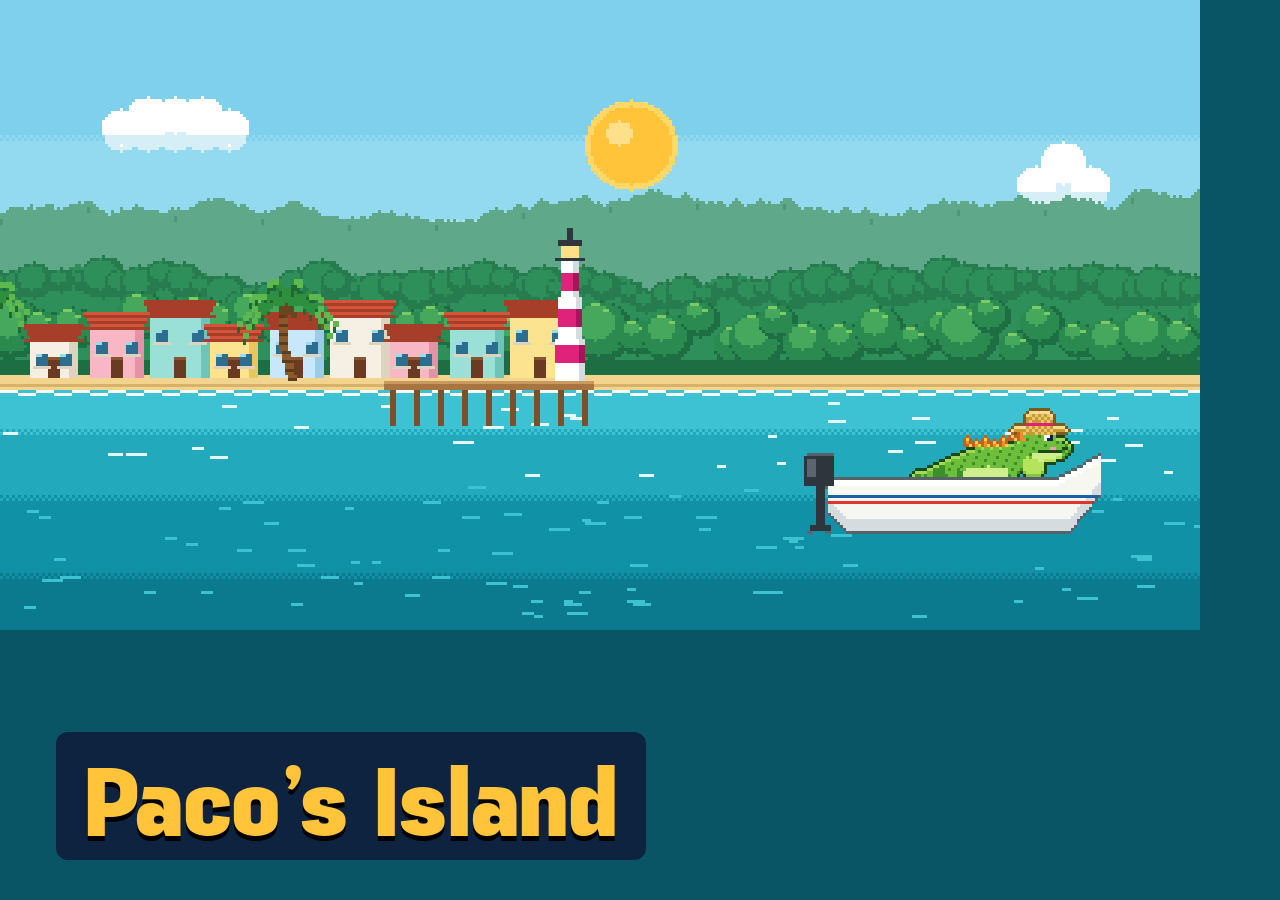
==== tools/og.html @ bc666667 "Add share card image, Open Graph and Twitter tags, and description" ====
<!doctype html>
<!-- Builds icons/og.png, the 1200 x 630 share card. Run: python3 tools/og.py -->
<html><head><meta charset="utf-8">
<style>
@font-face { font-family: Fuji; src: url(../fonts/PPFuji-Bold.woff2) format('woff2'); }
html, body { margin: 0; width: 1200px; height: 630px; overflow: hidden; background: #095565; }
canvas { position: absolute; left: 0; top: 0; width: 1200px; height: 630px; image-rendering: pixelated; }
.word { position: absolute; left: 56px; bottom: 40px; margin: 0; padding: 18px 28px 14px; background: #0D2340; border-radius: 12px; color: #FFC43A; font: 96px/1 Fuji, sans-serif; text-shadow: 0 5px 0 #000; }
</style></head><body>
<canvas id="c" width="400" height="210"></canvas>
<p class="word">Paco’s Island</p>
<script src="../js/rarity.js"></script><script src="../js/data.js"></script><script src="../js/prompts.js"></script><script src="../js/engine.js"></script>
<script src="../js/art.js"></script>
<script>
  const X = Number(new URLSearchParams(location.search).get('x') || 0);
  const g = document.getElementById('c').getContext('2d'); g.imageSmoothingEnabled = false;
  const strip = Art.coast();
  // The strip is 192 tall and the card 210, so the top sky row is repeated above it.
  g.drawImage(strip, X, 0, 400, 1, 0, 0, 400, 18);
  g.drawImage(strip, X, 0, 400, 192, 0, 18, 400, 192);
  const b = Art.boat(0);
  g.drawImage(b, 268, 18 + Art.COAST.horizon + 44 - b.height + 8);
  document.title = 'ready';
</script></body></html>
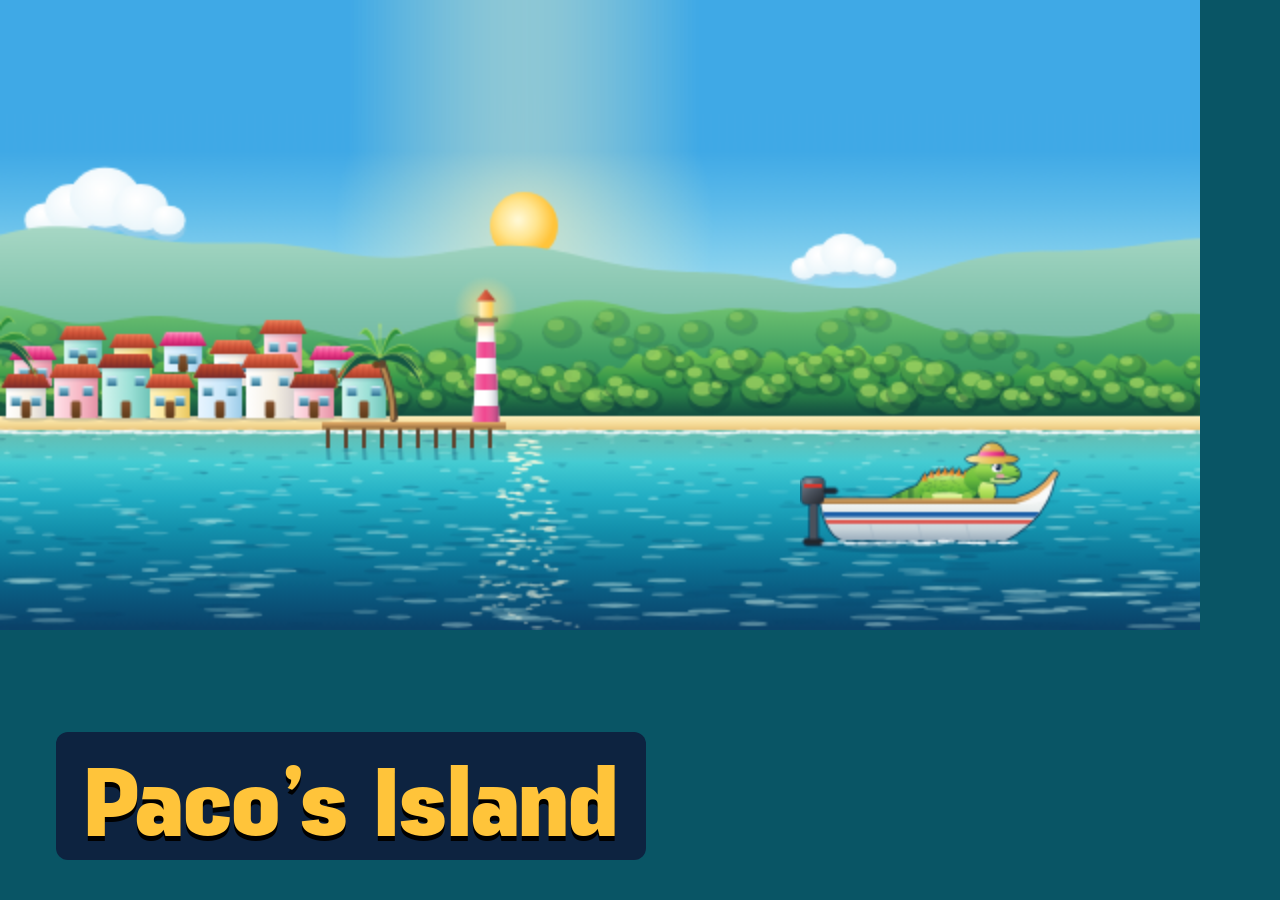
==== commit 145eff1c: "Redraw the scene in a 32 bit style at 480 x 240 Paco, his vehicles and all three trip strips are dra" ====
--- a/tools/og.html
+++ b/tools/og.html
@@ -4,21 +4,21 @@
 <style>
 @font-face { font-family: Fuji; src: url(../fonts/PPFuji-Bold.woff2) format('woff2'); }
 html, body { margin: 0; width: 1200px; height: 630px; overflow: hidden; background: #095565; }
-canvas { position: absolute; left: 0; top: 0; width: 1200px; height: 630px; image-rendering: pixelated; }
+canvas { position: absolute; left: 0; top: 0; width: 1200px; height: 630px; }
 .word { position: absolute; left: 56px; bottom: 40px; margin: 0; padding: 18px 28px 14px; background: #0D2340; border-radius: 12px; color: #FFC43A; font: 96px/1 Fuji, sans-serif; text-shadow: 0 5px 0 #000; }
 </style></head><body>
-<canvas id="c" width="400" height="210"></canvas>
+<canvas id="c" width="1200" height="630"></canvas>
 <p class="word">Paco’s Island</p>
 <script src="../js/rarity.js"></script><script src="../js/data.js"></script><script src="../js/prompts.js"></script><script src="../js/engine.js"></script>
 <script src="../js/art.js"></script>
 <script>
   const X = Number(new URLSearchParams(location.search).get('x') || 0);
-  const g = document.getElementById('c').getContext('2d'); g.imageSmoothingEnabled = false;
+  const g = document.getElementById('c').getContext('2d'); g.scale(2, 2);
   const strip = Art.coast();
-  // The strip is 192 tall and the card 210, so the top sky row is repeated above it.
-  g.drawImage(strip, X, 0, 400, 1, 0, 0, 400, 18);
-  g.drawImage(strip, X, 0, 400, 192, 0, 18, 400, 192);
+  // The strip is 240 tall and the card 315 at this scale, so the top sky row is repeated above it.
+  g.drawImage(strip, X, 0, 600, 1, 0, 0, 600, 76);
+  g.drawImage(strip, X, 0, 600, 240, 0, 75, 600, 240);
   const b = Art.boat(0);
-  g.drawImage(b, 268, 18 + Art.COAST.horizon + 44 - b.height + 8);
+  g.drawImage(b, 400, 75 + Art.COAST.horizon + 55 - b.height + 9);
   document.title = 'ready';
 </script></body></html>
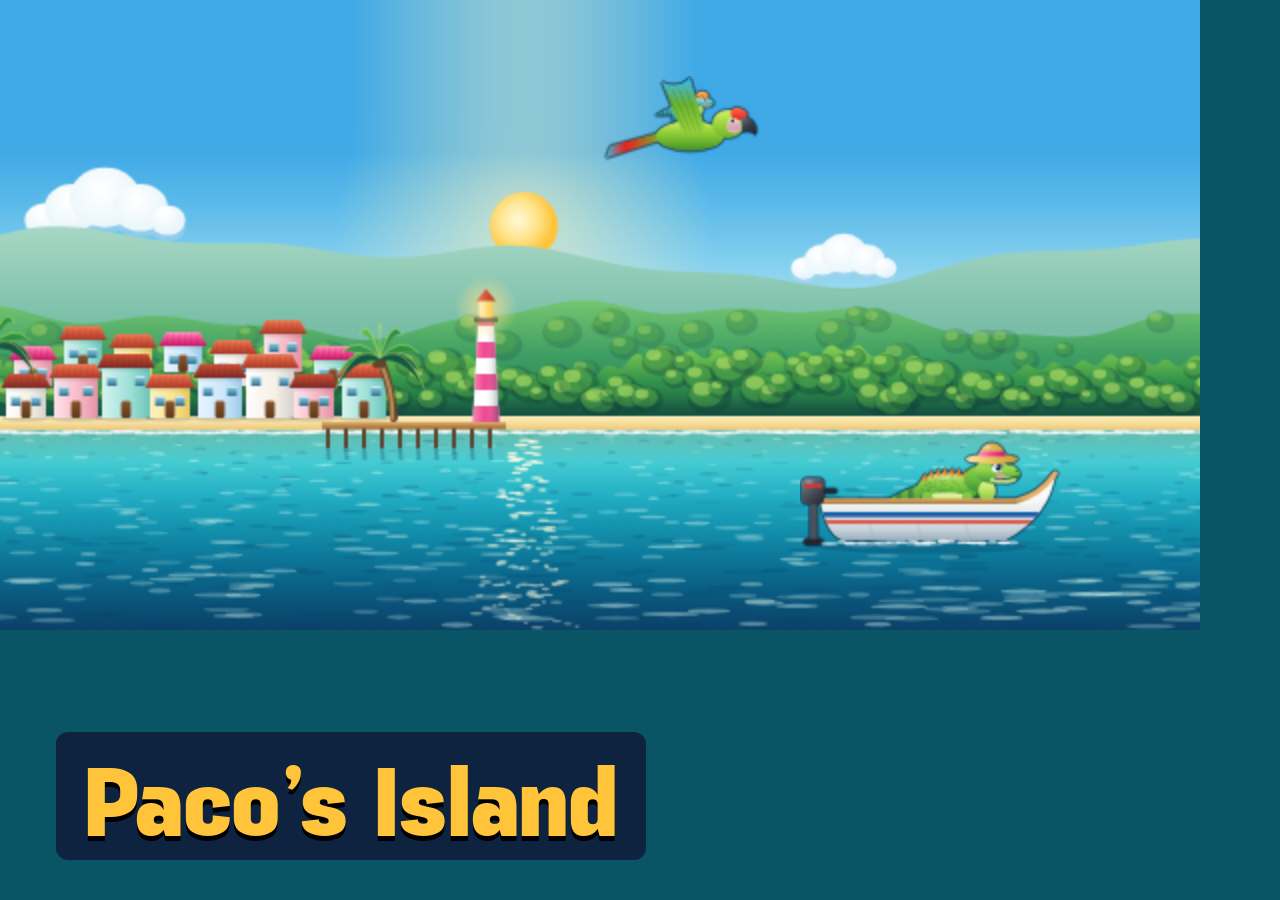
==== commit 37ffa827: "Share card with Mario and Esmeralda; clearer description and title intro The card adds Esmeralda fly" ====
--- a/tools/og.html
+++ b/tools/og.html
@@ -20,5 +20,8 @@
   g.drawImage(strip, X, 0, 600, 240, 0, 75, 600, 240);
   const b = Art.boat(0);
   g.drawImage(b, 400, 75 + Art.COAST.horizon + 55 - b.height + 9);
+  // Esmeralda overhead, with Paco's twin Mario on her back
+  Art.setRider('mario'); const f = Art.flier(0); Art.setRider('paco');
+  g.drawImage(f, 300, 38);
   document.title = 'ready';
 </script></body></html>
